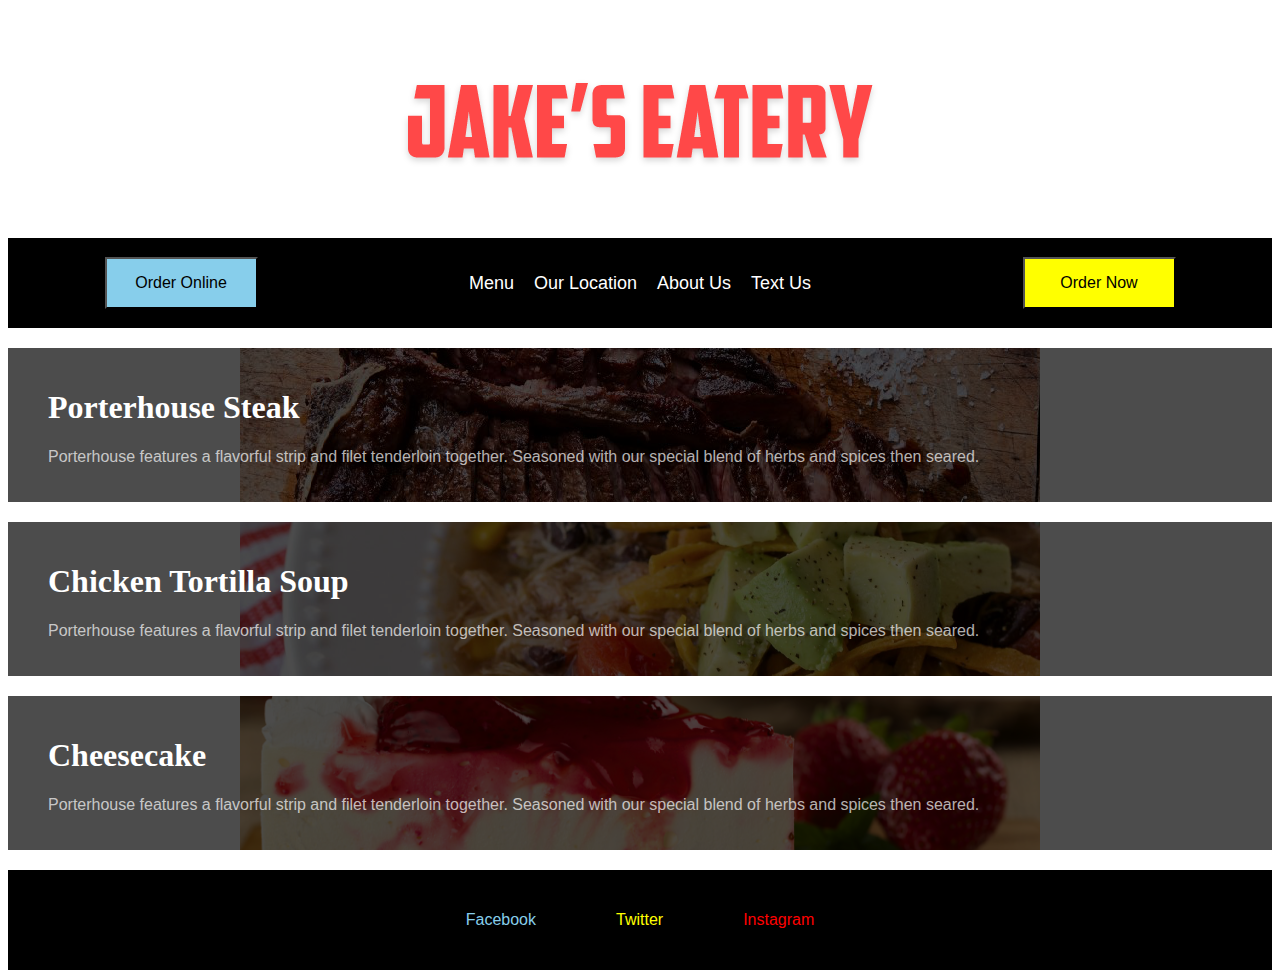
==== activities/jakes_eatery/index.html @ eb1c2bf8 "jakes_eatery" ====
<!DOCTYPE HTML>
    <head>
        <title>Jake's Eatery</title>
        <link rel="stylesheet" type="text/css" href="css/style.css">
    </head>
    <body>
      <!-- Nav HTML -->
       <div class="logo"></div>
       <div class="nav">
           <div class="left">
                <button>Order Online</button>
           </div>
           <div class="center">
                <a href="#">Menu</a>
                <a href="#">Our Location</a>
                <a href="#">About Us</a>
                <a href="#">Text Us</a>
           </div>
           <div class="right">
                <button>Order Now</button>
           </div>
       </div>
       <!-- Column Layout -->
       <div class="column">
           <div class="meal1">
               <div class="text">
                   <h1>Porterhouse Steak</h1>
                   <p>Porterhouse features a flavorful strip and filet tenderloin together. Seasoned with our special blend of herbs and spices then seared.</p>
               </div>
           </div>
           <div class="meal2">
                <div class="text">
                        <h1>Chicken Tortilla Soup</h1>
                        <p>Porterhouse features a flavorful strip and filet tenderloin together. Seasoned with our special blend of herbs and spices then seared.</p>
                    </div>
           </div>
           <div class="meal3">
                <div class="text">
                        <h1>Cheesecake</h1>
                        <p>Porterhouse features a flavorful strip and filet tenderloin together. Seasoned with our special blend of herbs and spices then seared.</p>
                    </div>
           </div>
       </div>
       <!-- Footer HTML -->
       <div class="footer">
            <a href="#" class="fb">Facebook</a>
            <a href="#" class="tw">Twitter</a>
            <a href="#" class="ig">Instagram</a>
        </div>
    </body>
</html>
---- activities/jakes_eatery/css/style.css ----
/* Navigation styles */
.logo {
    background: white;
    height: 230px;
    background-image: url("../images/jakes-logo.png");
    background-repeat: no-repeat;
    background-position: center;
}
.nav {
    display: flex;
    background-color: black;
    padding: 20px;
}

.left, .center, .right{
    height: 50px;
    display: flex;
    justify-content: center;
    align-items: center;
}
.left, .right{
    width: 25%;
}
.center{
    width: 50%;
}
.center a{
    color: white;
    padding: 10px;
    font-size: 18px;
    text-decoration: none;
    font-family: arial;
}

.right button{
    background-color: yellow;
    color: black;
    font-size: 16px;
    padding: 15px;
    width: 50%;
}
.left button{
    background-color: skyblue;
    color: black;
    font-size: 16px;
    padding: 15px;
    width: 50%;
}
/* Column styles */
.colum {
    display: flex;
    height: 1200px;
    width: 800px;
    flex-direction: column;
    margin: 0 auto;
}
.meal1,.meal2,.meal3{
    height: 100%;
    width: 100%;
    display: flex;
    align-items: flex-end;
    margin-bottom: 20px;
}
.meal1{
    margin-top: 20px;
    background-image: url("../images/steak.png");
    background-repeat: no-repeat;
    background-position: center
}
.meal2{
    background-image: url("../images/soup.png");
    background-repeat: no-repeat;
    background-position: center;
}
.meal3{
    background-image: url("../images/cheesecake.png");
    background-repeat: no-repeat;
    background-position: center;
}
.text{
    background: rgb(0,0,0,0.7);
    width: 100%;
    padding: 20px 40px;
    color: white
}
.text p{
    color: rgba(255,255,255,0.7);
    font-family: Arial, Helvetica, sans-serif;
}
.text h1{
    font-family: Georgia, 'Times New Roman', Times, serif;
}

/* Footer Styles */
.footer{
    display: flex;
    justify-content: center;
    align-items: center;
    background: black;
    height: 100px;
}

.footer a{
    padding: 20px 40px;
    font-family: Arial, Helvetica, sans-serif;
    text-decoration: none;
}

.ig {
    color: red;
}
.fb {
    color: skyblue;
}
.tw{
    color: yellow;
}
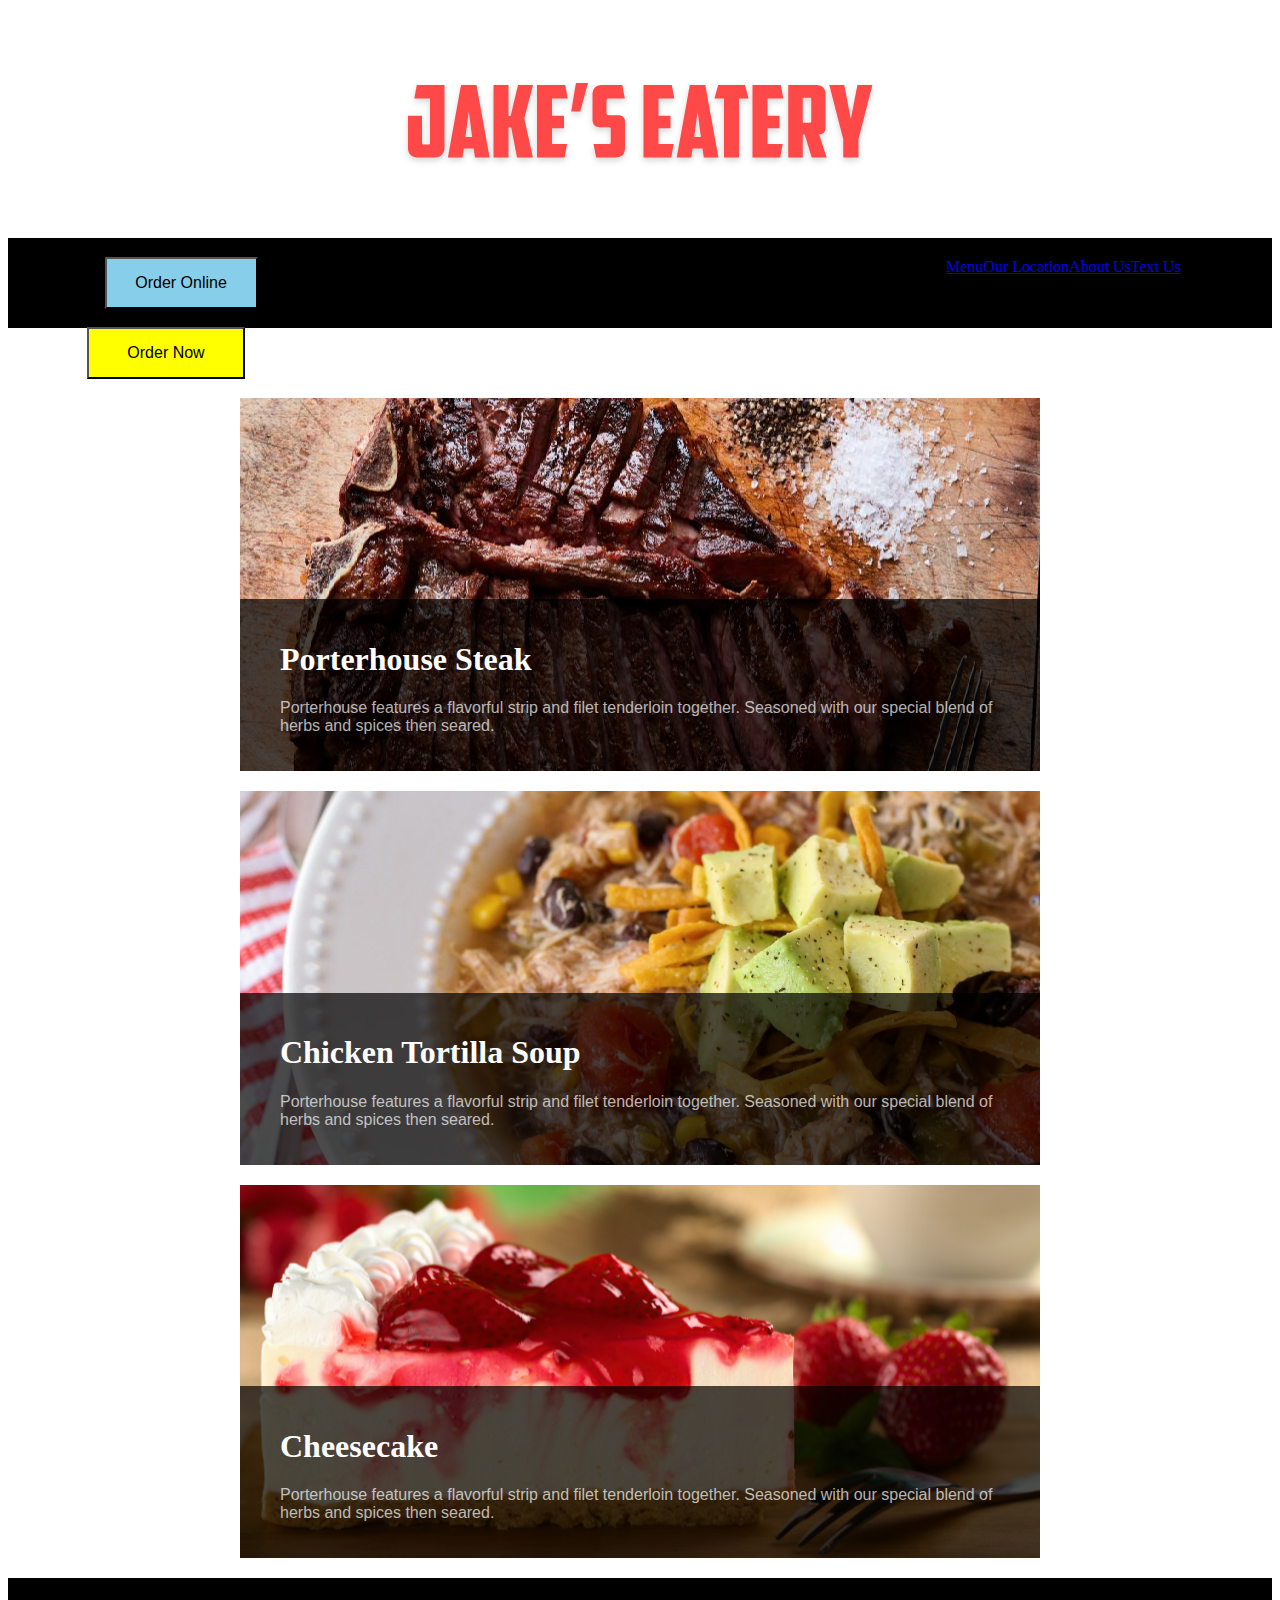
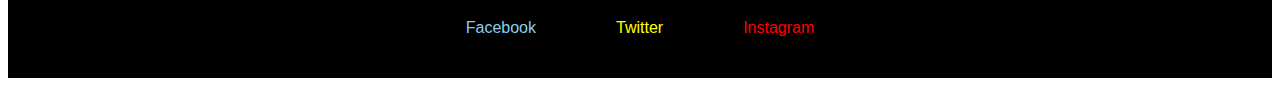
==== commit 55f27d70: "activity" ====
--- a/activities/jakes_eatery/index.html
+++ b/activities/jakes_eatery/index.html
@@ -10,7 +10,7 @@
            <div class="left">
                 <button>Order Online</button>
            </div>
-           <div class="center">
+           <div class="center"></div>
                 <a href="#">Menu</a>
                 <a href="#">Our Location</a>
                 <a href="#">About Us</a>
--- a/activities/jakes_eatery/css/style.css
+++ b/activities/jakes_eatery/css/style.css
@@ -47,7 +47,7 @@
     width: 50%;
 }
 /* Column styles */
-.colum {
+.column {
     display: flex;
     height: 1200px;
     width: 800px;
